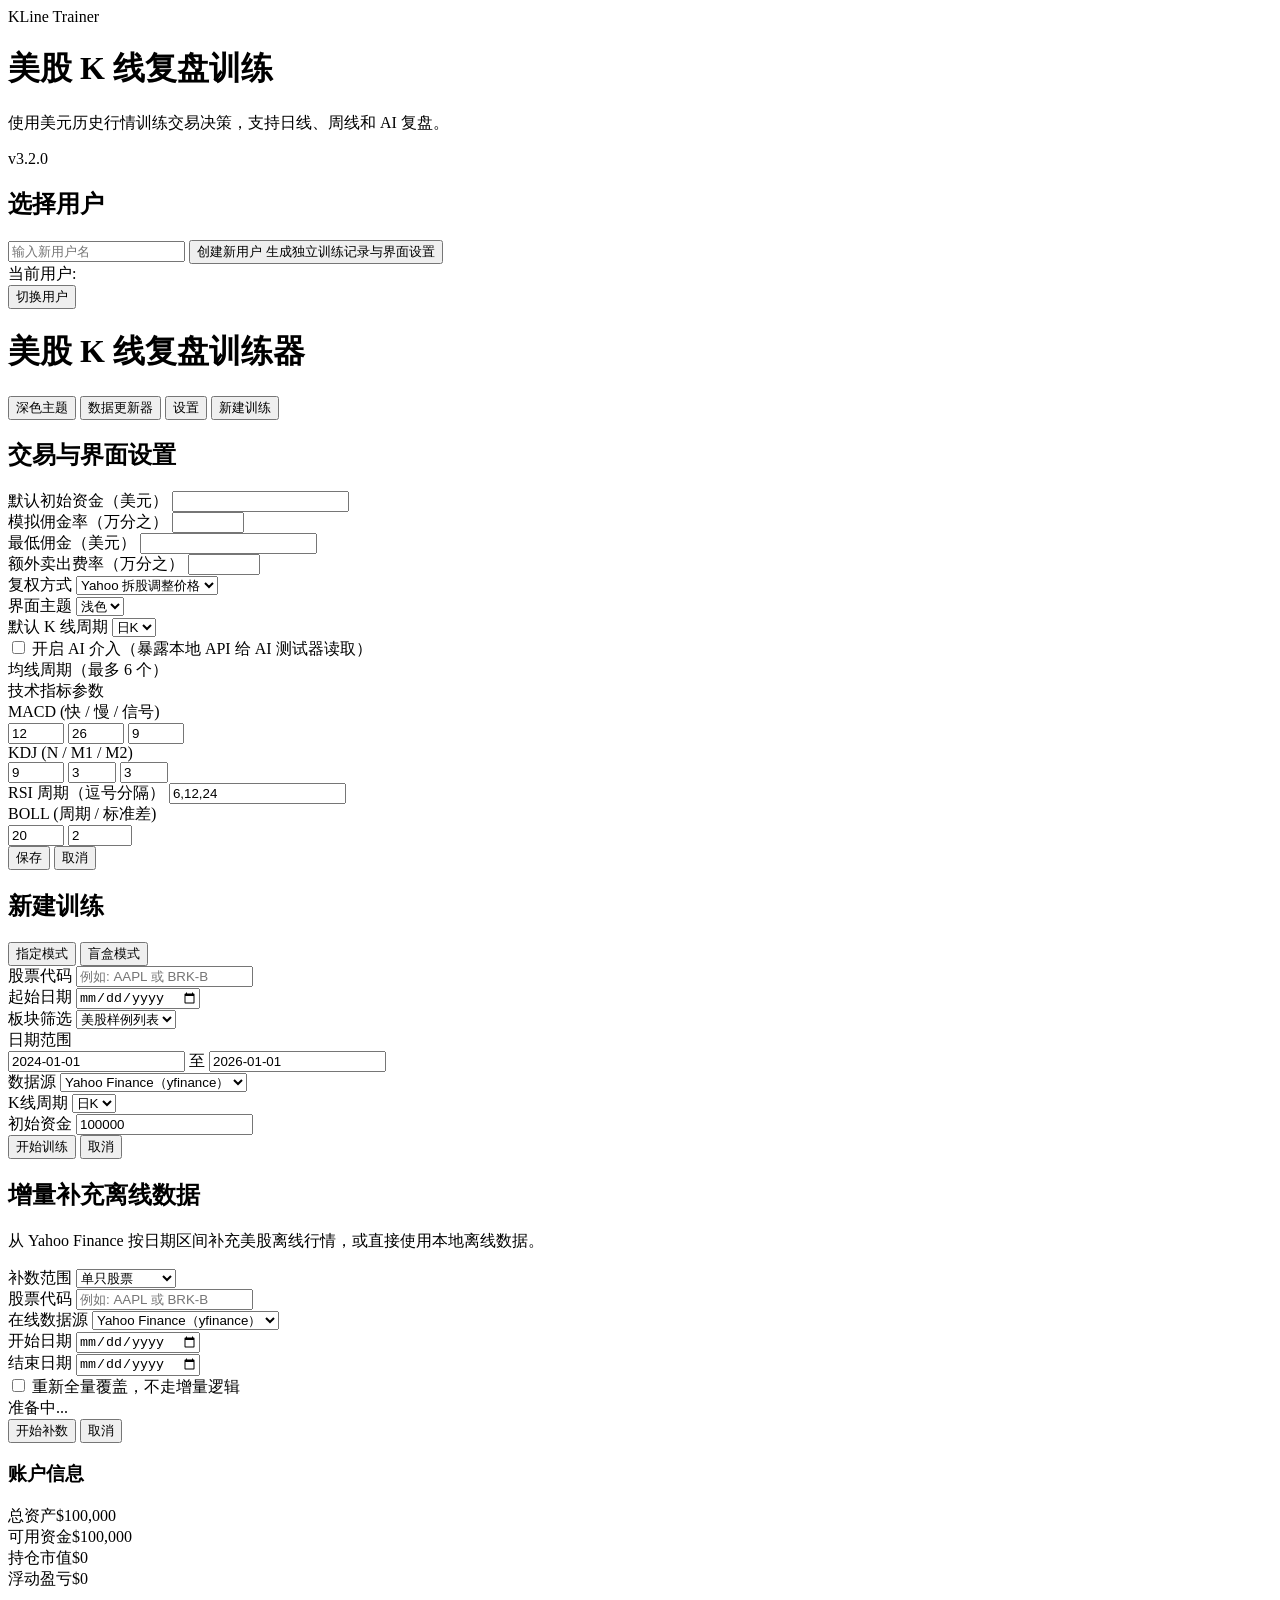
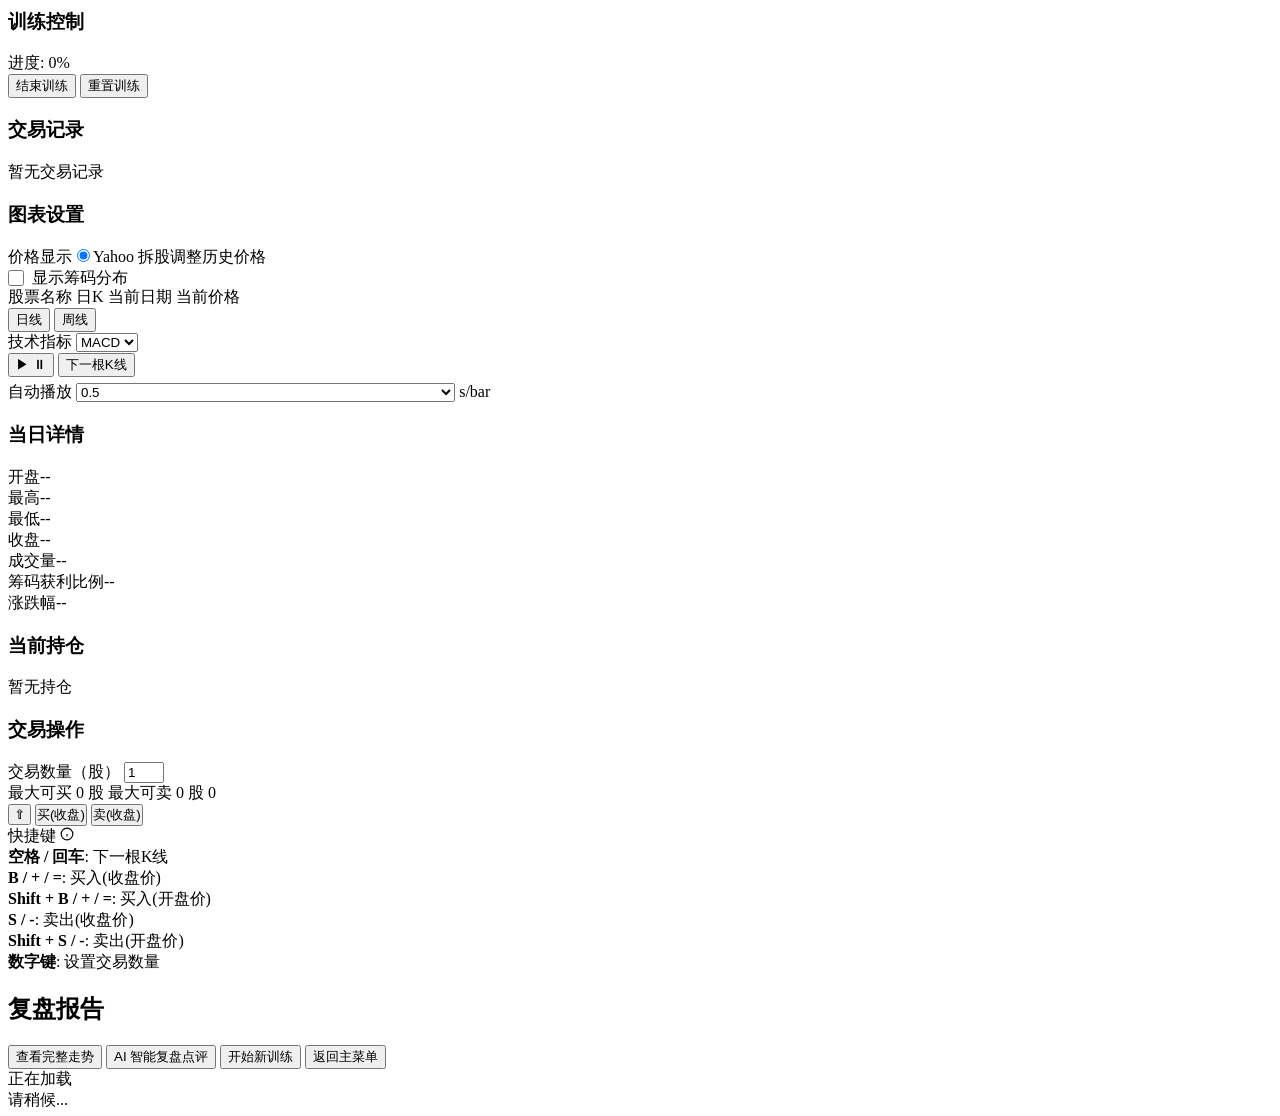
==== frontend/index_enhanced.html @ ad7b949c "feat: adapt KLinePlayground for US stock replay training" ====
<!DOCTYPE html>
<html lang="zh-CN">
<head>
    <meta charset="UTF-8">
    <meta name="viewport" content="width=device-width, initial-scale=1.0">
    <title>美股 K 线复盘训练器</title>
    <link rel="icon" href="data:;base64,iVBORw0KGgo=">
    <link rel="stylesheet" href="css/style_enhanced.css">
    <script src="js/lightweight-charts.standalone.production.js"></script>
    <style>
        .checkbox-inline-row {
            display: inline-flex;
            align-items: center;
            gap: 8px;
            white-space: nowrap;
            cursor: pointer;
            margin: 0;
        }

        .checkbox-inline-row input[type="checkbox"] {
            margin: 0;
            width: 16px;
            height: 16px;
            flex: 0 0 auto;
            display: inline-block;
            vertical-align: middle;
        }

        .checkbox-inline-row span {
            display: inline-block;
            line-height: 1.2;
        }

        .settings-menu .setting-group {
            display: flex;
            align-items: center;
        }
    </style>
</head>
<body data-theme="light">
    <div id="user-selection" class="screen">
        <div class="user-selection-container">
            <div class="hero-copy">
                <span class="eyebrow">KLine Trainer</span>
                <h1>美股 K 线复盘训练</h1>
                <p>使用美元历史行情训练交易决策，支持日线、周线和 AI 复盘。</p>
            </div>
            <div class="version-badge">v3.2.0</div>
            <div class="user-list">
                <h2>选择用户</h2>
                <div id="existing-users"></div>
                <div class="new-user-section">
                    <input type="text" id="new-username" placeholder="输入新用户名">
                    <button id="create-user-btn" class="btn btn-primary create-user-btn">
                        <span class="create-user-label">创建新用户</span>
                        <span class="create-user-hint">生成独立训练记录与界面设置</span>
                    </button>
                </div>
            </div>
        </div>
    </div>

    <div id="main-app" class="screen hidden">
        <div class="toolbar">
            <div class="toolbar-left">
                <span class="current-user">当前用户: <span id="current-username"></span></span>
                <div id="user-stats" class="user-stats"></div>
                <button id="switch-user-btn" class="btn btn-secondary">切换用户</button>
            </div>
            <div class="toolbar-center">
                <h1 id="main-title">美股 K 线复盘训练器</h1>
                <div id="current-bar-id" class="bar-id-display"></div>
            </div>
            <div class="toolbar-right">
                <button id="theme-toggle-btn" class="btn btn-secondary">深色主题</button>
                <button id="data-sync-btn" class="btn btn-secondary">数据更新器</button>
                <button id="settings-btn" class="btn btn-secondary">设置</button>
                <button id="new-training-btn" class="btn btn-primary">新建训练</button>
            </div>
        </div>

        <div id="settings-modal" class="modal hidden">
            <div class="modal-content">
                <h2>交易与界面设置</h2>
                <div class="form-grid">
                    <div class="form-group">
                        <label>默认初始资金（美元）</label>
                        <input type="number" id="default-initial-capital" step="10000" min="1000">
                    </div>
                    <div class="form-group">
                        <label>模拟佣金率（万分之）</label>
                        <input type="number" id="commission-rate" step="0.1" min="0" max="100">
                    </div>
                    <div class="form-group">
                        <label>最低佣金（美元）</label>
                        <input type="number" id="min-commission" step="0.1" min="0">
                    </div>
                    <div class="form-group">
                        <label>额外卖出费率（万分之）</label>
                        <input type="number" id="stamp-tax-rate" step="0.1" min="0" max="100">
                    </div>
                    <div class="form-group hidden">
                        <label>复权方式</label>
                        <select id="adjustment-mode">
                            <option value="none">Yahoo 拆股调整价格</option>
                        </select>
                    </div>
                    <div class="form-group">
                        <label>界面主题</label>
                        <select id="theme-select">
                            <option value="light">浅色</option>
                            <option value="dark">深色</option>
                        </select>
                    </div>
                    <div class="form-group hidden">
                        <label>默认 K 线周期</label>
                        <select id="default-period">
                            <option value="daily">日K</option>
                            <option value="weekly">周K</option>
                        </select>
                    </div>
                </div>

                <div class="form-group checkbox-group inline-check">
                    <input type="checkbox" id="enable-ai-api">
                    <label for="enable-ai-api">开启 AI 介入（暴露本地 API 给 AI 测试器读取）</label>
                </div>

                <div class="form-group">
                    <label>均线周期（最多 6 个）</label>
                    <div id="ma-periods-editor" class="ma-periods-editor"></div>
                </div>

                <div class="settings-section">
                    <label class="section-title">技术指标参数</label>
                    <div class="form-grid compact-grid">
                        <div class="form-group">
                            <label>MACD (快 / 慢 / 信号)</label>
                            <div class="inline-inputs">
                                <input type="number" id="macd-fast" value="12" min="1" max="100">
                                <input type="number" id="macd-slow" value="26" min="1" max="200">
                                <input type="number" id="macd-signal" value="9" min="1" max="100">
                            </div>
                        </div>
                        <div class="form-group">
                            <label>KDJ (N / M1 / M2)</label>
                            <div class="inline-inputs">
                                <input type="number" id="kdj-n" value="9" min="1" max="100">
                                <input type="number" id="kdj-m1" value="3" min="1" max="50">
                                <input type="number" id="kdj-m2" value="3" min="1" max="50">
                            </div>
                        </div>
                        <div class="form-group">
                            <label>RSI 周期（逗号分隔）</label>
                            <input type="text" id="rsi-periods" value="6,12,24" placeholder="例如: 6,12,24">
                        </div>
                        <div class="form-group">
                            <label>BOLL (周期 / 标准差)</label>
                            <div class="inline-inputs">
                                <input type="number" id="boll-period" value="20" min="1" max="200">
                                <input type="number" id="boll-std-dev" value="2" min="0.1" step="0.1" max="10">
                            </div>
                        </div>
                    </div>
                </div>

                <div class="modal-actions">
                    <button id="save-settings-btn" class="btn btn-primary">保存</button>
                    <button id="cancel-settings-btn" class="btn btn-secondary">取消</button>
                </div>
            </div>
        </div>

        <div id="training-setup" class="modal hidden">
            <div class="modal-content">
                <h2>新建训练</h2>
                <div class="setup-tabs">
                    <button class="tab-btn active" data-tab="specified">指定模式</button>
                    <button class="tab-btn" data-tab="random">盲盒模式</button>
                </div>

                <div id="specified-tab" class="tab-content active">
                    <div class="form-group">
                        <label>股票代码</label>
                        <input type="text" id="stock-code" placeholder="例如: AAPL 或 BRK-B">
                    </div>
                    <div class="form-group">
                        <label>起始日期</label>
                        <input type="date" id="start-date">
                    </div>
                </div>

                <div id="random-tab" class="tab-content">
                    <div class="form-group">
                        <label>板块筛选</label>
                        <select id="sector-filter">
                        <option value="all">美股样例列表</option>
                        </select>
                    </div>
                    <div class="form-group">
                        <label>日期范围</label>
                        <div class="inline-range">
                            <input type="text" id="random-start-date" value="2024-01-01" placeholder="YYYY-MM-DD">
                            <span>至</span>
                            <input type="text" id="random-end-date" value="2026-01-01" placeholder="YYYY-MM-DD">
                        </div>
                    </div>
                </div>

                <div class="form-grid">
                    <div class="form-group">
                        <label>数据源</label>
                        <select id="data-source">
                            <option value="yfinance" selected>Yahoo Finance（yfinance）</option>
                            <option value="offline">本地离线数据</option>
                        </select>
                    </div>
                    <div class="form-group hidden">
                        <label>K线周期</label>
                        <select id="kline-period">
                            <option value="daily" selected>日K</option>
                            <option value="weekly">周K</option>
                        </select>
                    </div>
                    <div class="form-group">
                        <label>初始资金</label>
                        <input type="number" id="initial-capital" value="100000" min="10000" step="1000">
                    </div>
                </div>

                <div class="modal-actions">
                    <button id="start-training-btn" class="btn btn-primary">开始训练</button>
                    <button id="cancel-setup-btn" class="btn btn-secondary">取消</button>
                </div>
            </div>
        </div>

        <div id="data-sync-modal" class="modal hidden">
            <div class="modal-content">
                <h2>增量补充离线数据</h2>
                <p class="helper-text">从 Yahoo Finance 按日期区间补充美股离线行情，或直接使用本地离线数据。</p>
                <div class="form-grid">
                    <div class="form-group">
                        <label>补数范围</label>
                        <select id="sync-scope">
                            <option value="single" selected>单只股票</option>
                            <option value="all">美股样例列表</option>
                        </select>
                    </div>
                    <div class="form-group">
                        <label>股票代码</label>
                        <input type="text" id="sync-stock-code" placeholder="例如: AAPL 或 BRK-B">
                    </div>
                    <div class="form-group">
                        <label>在线数据源</label>
                        <select id="sync-source">
                            <option value="yfinance" selected>Yahoo Finance（yfinance）</option>
                        </select>
                    </div>
                    <div class="form-group">
                        <label>开始日期</label>
                        <input type="date" id="sync-start-date">
                    </div>
                    <div class="form-group">
                        <label>结束日期</label>
                        <input type="date" id="sync-end-date">
                    </div>
                </div>
                <div class="form-group checkbox-group inline-check">
                    <input type="checkbox" id="sync-force-full">
                    <label for="sync-force-full">重新全量覆盖，不走增量逻辑</label>
                </div>
                <div id="sync-progress-wrap" class="sync-progress hidden">
                    <div class="sync-progress-bar">
                        <div id="sync-progress-fill" class="sync-progress-fill"></div>
                    </div>
                    <div id="sync-progress-text" class="sync-progress-text">准备中...</div>
                </div>
                <div id="sync-result" class="sync-result hidden"></div>
                <div class="modal-actions">
                    <button id="confirm-sync-btn" class="btn btn-primary">开始补数</button>
                    <button id="cancel-sync-btn" class="btn btn-secondary">取消</button>
                </div>
            </div>
        </div>

        <div id="training-interface" class="hidden">
            <div class="left-panel">
                <div class="control-section">
                    <h3>账户信息</h3>
                    <div class="account-info">
                        <div class="info-item"><span>总资产</span><span id="total-assets">$100,000</span></div>
                        <div class="info-item"><span>可用资金</span><span id="available-cash">$100,000</span></div>
                        <div class="info-item"><span>持仓市值</span><span id="position-value">$0</span></div>
                        <div class="info-item"><span>浮动盈亏</span><span id="floating-pnl">$0</span></div>
                    </div>
                </div>

                <div class="control-section">
                    <h3>训练控制</h3>
                    <div class="training-controls">
                        <div id="training-progress" class="progress-info">进度: 0%</div>
                        <button id="end-training-btn" class="btn btn-warning">结束训练</button>
                        <button id="reset-training-btn" class="btn btn-secondary">重置训练</button>
                    </div>
                </div>

                <div class="info-section">
                    <h3>交易记录</h3>
                    <div id="trade-history" class="trade-list">
                        <div class="no-trades">暂无交易记录</div>
                    </div>
                </div>

                <div class="control-section">
                    <h3>图表设置</h3>
                    <div class="settings-menu">
                        <div class="setting-group hidden">
                            <label>价格显示</label>
                            <div class="adjustment-controls">
                                <label><input type="radio" name="adjustment" value="none" checked>Yahoo 拆股调整历史价格</label>
                            </div>
                        </div>
                        <div class="setting-group">
                            <label class="checkbox-inline-row" for="toggle-chip-distribution">
                                <input type="checkbox" id="toggle-chip-distribution">
                                <span>显示筹码分布</span>
                            </label>
                        </div>
                    </div>
                </div>
            </div>

            <div class="chart-container" style="position: relative;">
                <div class="chart-header">
                    <div class="stock-info">
                        <span id="stock-name">股票名称</span>
                        <span id="current-period" class="period-badge">日K</span>
                        <span id="current-date">当前日期</span>
                        <span id="current-price">当前价格</span>
                    </div>
                    <div class="chart-actions">
                        <div class="view-period-switch">
                            <button class="view-period-btn active" data-period="daily">日线</button>
                            <button class="view-period-btn" data-period="weekly">周线</button>
                        </div>
                    </div>
                </div>
                <div id="chart" class="chart"></div>
                <div id="volume-chart" class="volume-chart"></div>
                <div id="indicator-chart" class="indicator-chart">
                    <div id="indicator-header" class="indicator-header">
                        <label>技术指标</label>
                        <select id="indicator-select">
                            <option value="MACD">MACD</option>
                            <option value="KDJ">KDJ</option>
                            <option value="RSI">RSI</option>
                            <option value="BOLL">BOLL</option>
                        </select>
                    </div>
                    <div id="indicator-canvas" class="indicator-canvas"></div>
                </div>
            </div>

            <div class="right-panel">
                <div class="control-section">
                    <div class="playback-controls" style="margin-bottom: 5px;">
                        <button id="play-pause-btn" class="btn btn-primary">
                            <span class="play-icon">▶</span>
                            <span class="pause-icon hidden">⏸</span>
                        </button>
                        <button id="next-bar-btn" class="btn btn-secondary">下一根K线</button>
                    </div>
                    <div class="speed-control">
                        <label>自动播放</label>
                        <select id="playback-speed" style="width: 30%;padding: 0">
                            <option value="0.5">0.5</option>
                            <option value="1">1</option>
                            <option value="2">2</option>
                            <option value="5">5</option>
                            <option value="10">10</option>
                        </select>
                        <label>s/bar</label>
                    </div>
                </div>

                <div class="info-section">
                    <h3>当日详情</h3>
                    <div id="daily-info" class="daily-details">
                        <div class="detail-item"><span>开盘</span><span id="open-price">--</span></div>
                        <div class="detail-item"><span>最高</span><span id="high-price">--</span></div>
                        <div class="detail-item"><span>最低</span><span id="low-price">--</span></div>
                        <div class="detail-item"><span>收盘</span><span id="close-price">--</span></div>
                        <div class="detail-item"><span>成交量</span><span id="volume">--</span></div>
                        <div class="detail-item hidden" id="profit-ratio-container"><span>筹码获利比例</span><span id="profit-ratio">--</span></div>
                        <div class="detail-item"><span>涨跌幅</span><span id="change-percent">--</span></div>
                    </div>
                </div>

                <div class="control-section">
                    <h3>当前持仓</h3>
                    <div id="current-positions" class="positions-list">
                        <div class="no-positions">暂无持仓</div>
                    </div>
                </div>

                <div class="control-section">
                    <h3>交易操作</h3>
                    <div class="trade-controls">
                        <div class="trade-input">
                            <label>交易数量（股）</label>
                            <input type="number" id="trade-quantity" value="1" min="1" max="1">
                            <div class="max-quantity-info">
                                最大可买 <span id="max-buy-quantity">0</span> 股
                                最大可卖 <span id="max-sell-quantity">0</span> 股
                                <span id="max-quantity" class="hidden">0</span>
                            </div>
                        </div>
                        <div class="trade-buttons">
                            <button id="shift-toggle-btn" class="btn btn-secondary shift-btn" title="点击或按住 Shift 切换为开盘价交易">⇧</button>
                            <button id="buy-btn" class="btn btn-danger"style="padding: 0;">买(收盘)</button>
                            <button id="sell-btn" class="btn btn-success" style="padding: 0;">卖(收盘)</button>
                        </div>
                    </div>
                </div>

                <div class="shortcut-trigger-container">
                    <div class="shortcut-trigger">
                        <span>快捷键</span>
                        <svg xmlns="http://www.w3.org/2000/svg" width="14" height="14" viewBox="0 0 24 24" fill="none" stroke="currentColor" stroke-width="2">
                            <circle cx="12" cy="12" r="10"></circle>
                            <line x1="12" y1="16" x2="12" y2="12"></line>
                            <line x1="12" y1="8" x2="12.01" y2="8"></line>
                        </svg>
                    </div>
                    <div class="shortcut-tooltip">
                        <div class="shortcut-item"><strong>空格 / 回车</strong>: 下一根K线</div>
                        <div class="shortcut-item"><strong>B / + / =</strong>: 买入(收盘价)</div>
                        <div class="shortcut-item"><strong>Shift + B / + / =</strong>: 买入(开盘价)</div>
                        <div class="shortcut-item"><strong>S / -</strong>: 卖出(收盘价)</div>
                        <div class="shortcut-item"><strong>Shift + S / -</strong>: 卖出(开盘价)</div>
                        <div class="shortcut-item"><strong>数字键</strong>: 设置交易数量</div>
                    </div>
                </div>
            </div>
        </div>

        <div id="report-interface" class="hidden">
            <div class="report-container">
                <h2>复盘报告</h2>
                <div id="report-content"></div>
                <div class="report-actions">
                    <button id="view-full-chart-btn" class="btn btn-primary">查看完整走势</button>
                    <button id="ai-analyze-btn" class="btn btn-info hidden">AI 智能复盘点评</button>
                    <button id="new-training-from-report-btn" class="btn btn-secondary">开始新训练</button>
                    <button id="return-main-menu-btn" class="btn btn-secondary">返回主菜单</button>
                </div>
            </div>
        </div>

        <div id="loading-overlay" class="loading-overlay hidden">
            <div class="loading-card">
                <div class="loading-spinner"></div>
                <div id="loading-title" class="loading-title">正在加载</div>
                <div id="loading-detail" class="loading-detail">请稍候...</div>
            </div>
        </div>
    </div>

    <script src="js/marked.min.js"></script>
    <script src="js/main_enhanced.js"></script>
</body>
</html>
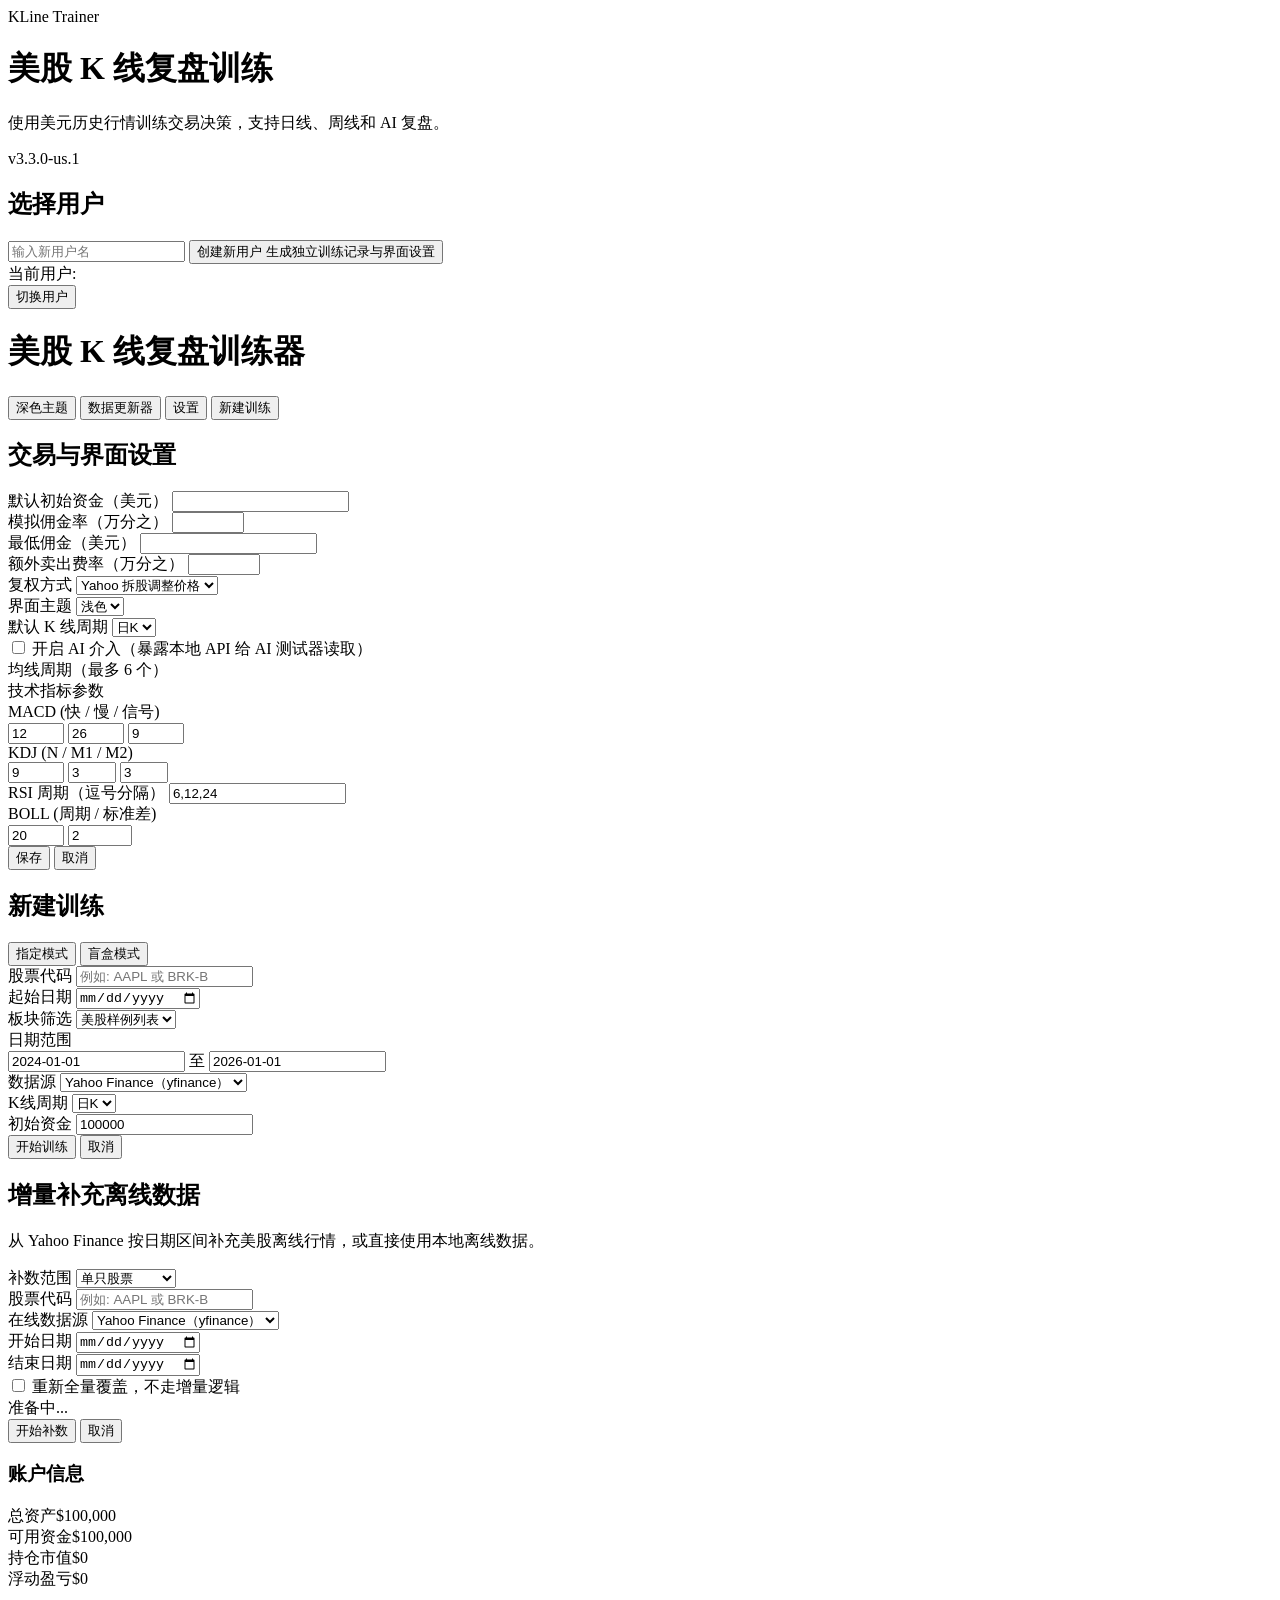
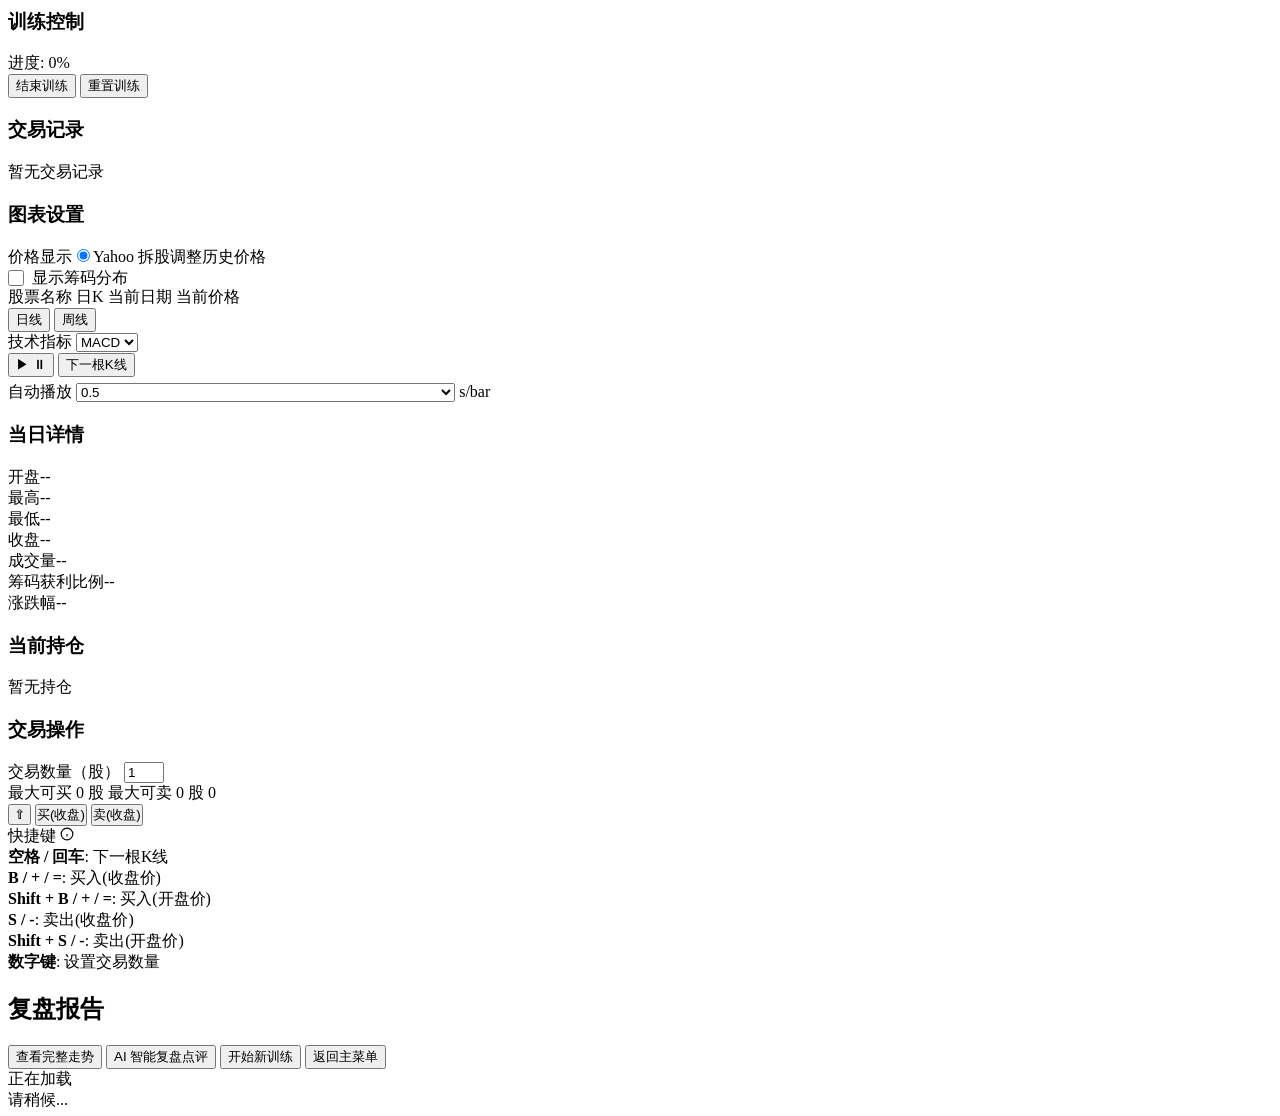
==== commit 385697c7: "build: package Windows x64 US trainer and AI assistant v3.3.0-us.1" ====
--- a/frontend/index_enhanced.html
+++ b/frontend/index_enhanced.html
@@ -45,7 +45,7 @@
                 <h1>美股 K 线复盘训练</h1>
                 <p>使用美元历史行情训练交易决策，支持日线、周线和 AI 复盘。</p>
             </div>
-            <div class="version-badge">v3.2.0</div>
+            <div class="version-badge">v3.3.0-us.1</div>
             <div class="user-list">
                 <h2>选择用户</h2>
                 <div id="existing-users"></div>
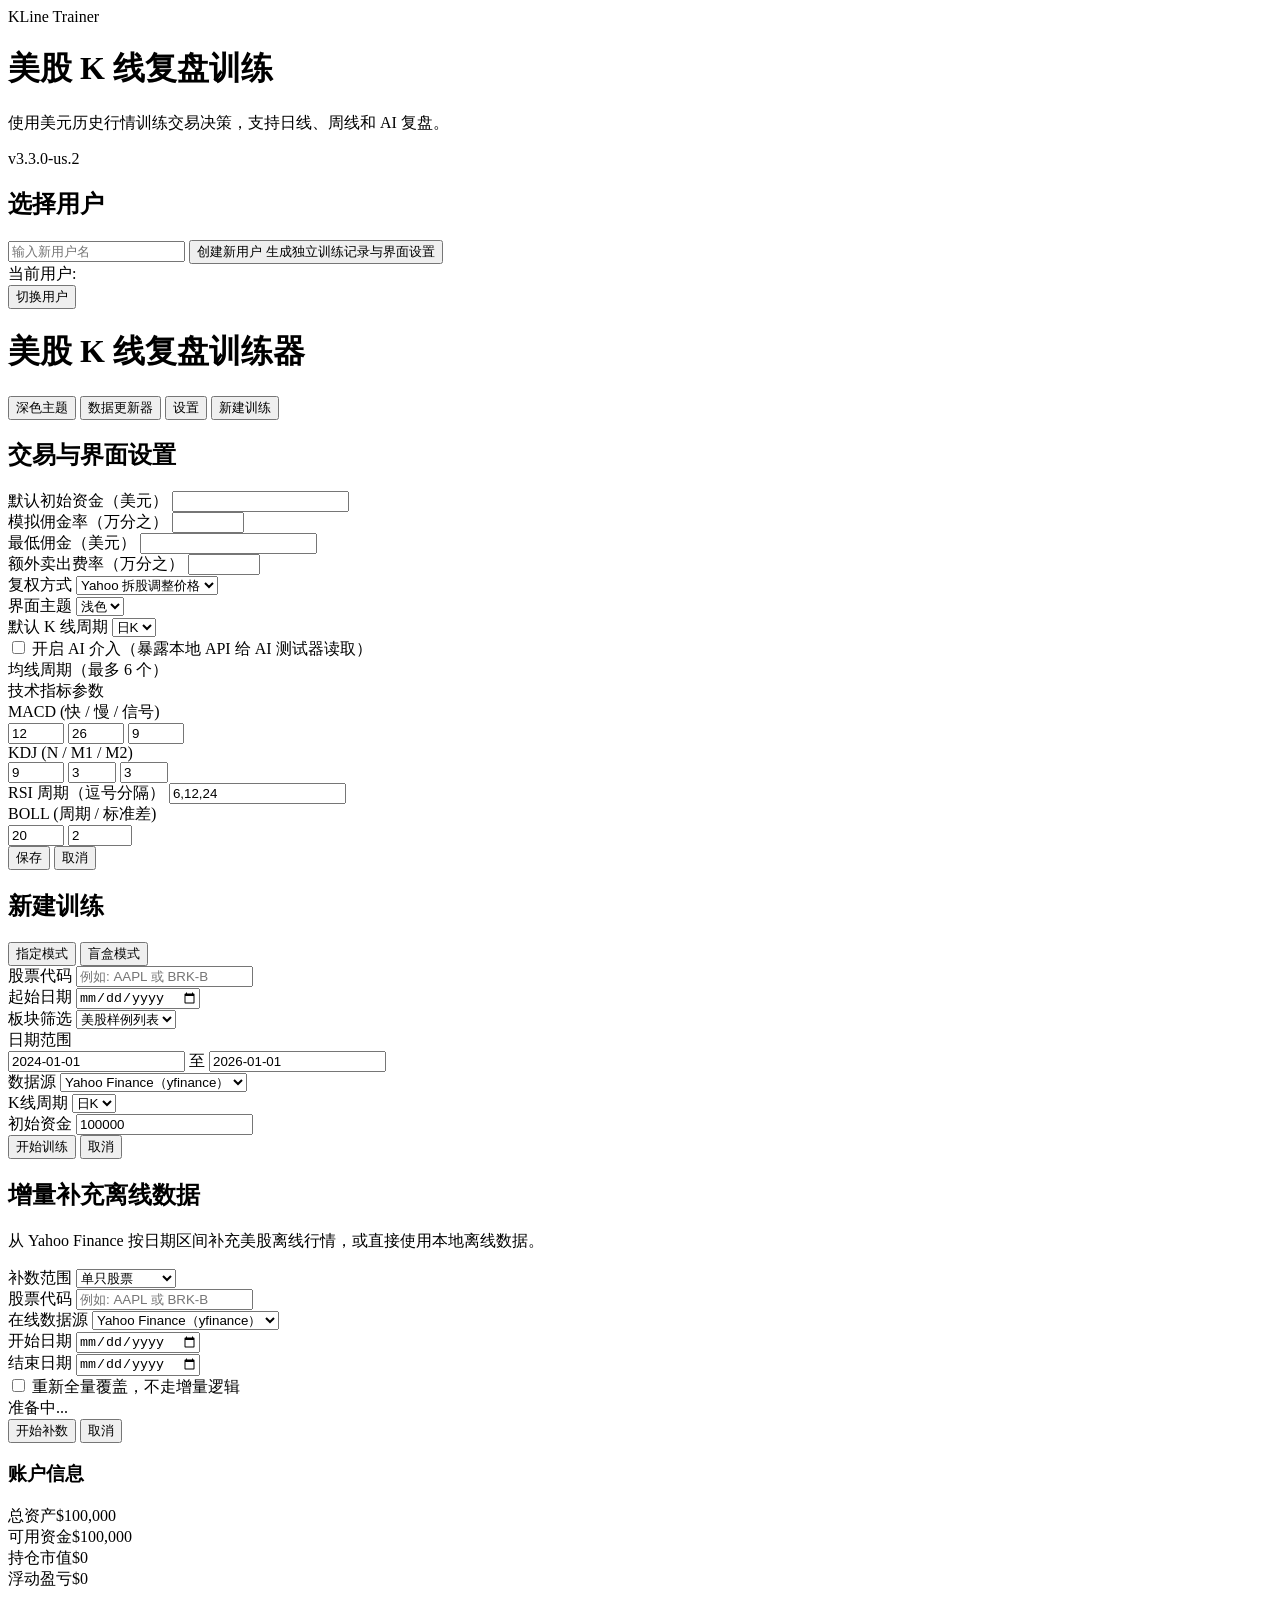
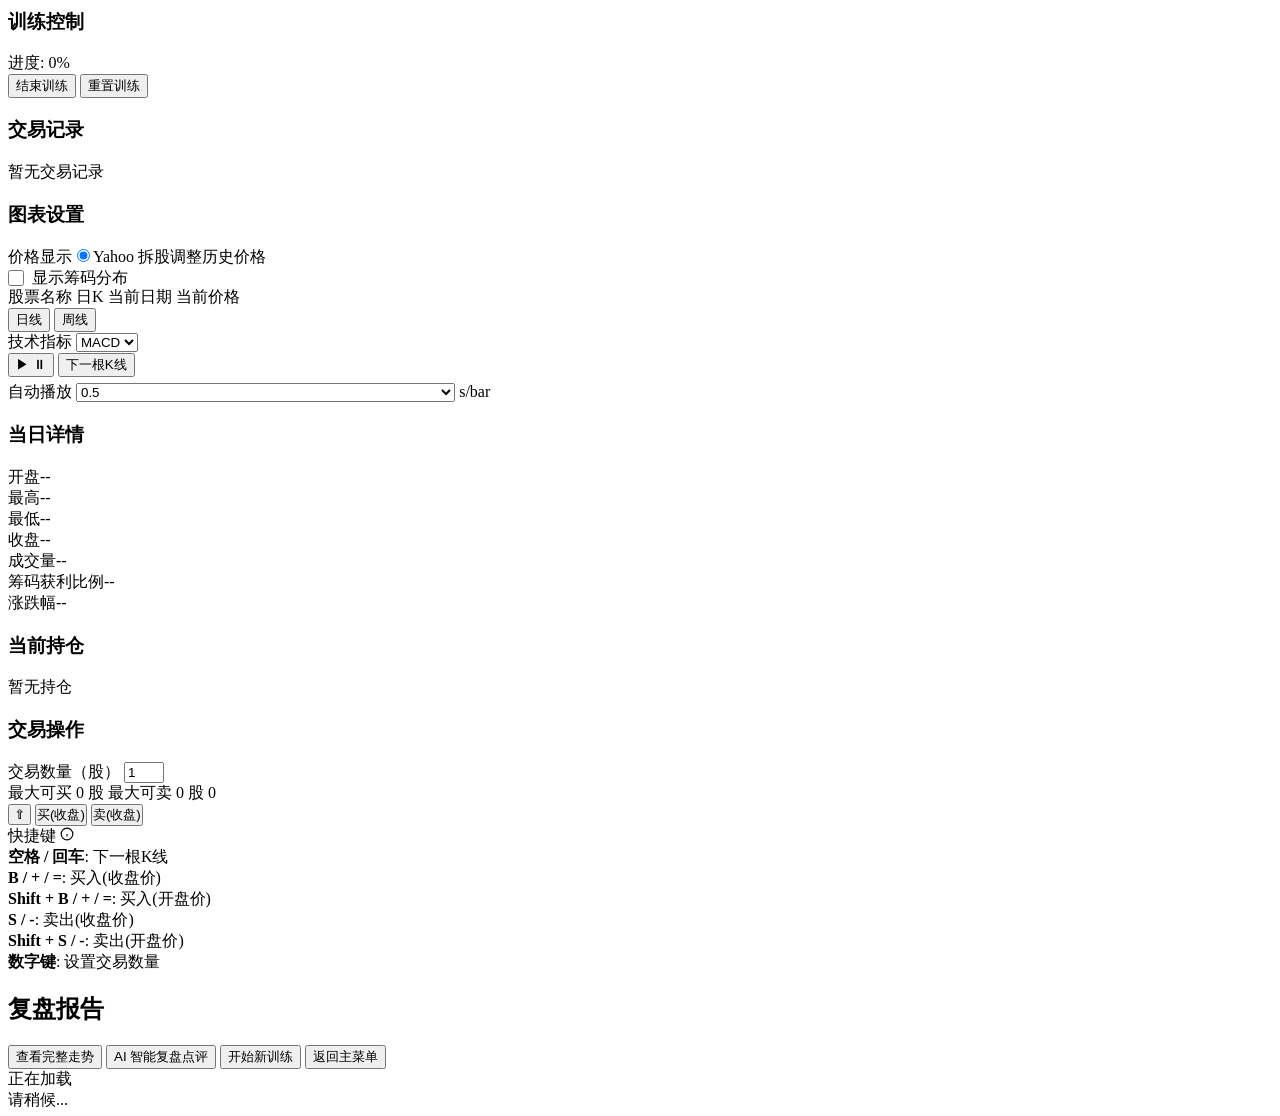
==== commit cf4245f8: "fix: ship self-contained Windows executables and expose startup failures" ====
--- a/frontend/index_enhanced.html
+++ b/frontend/index_enhanced.html
@@ -45,7 +45,7 @@
                 <h1>美股 K 线复盘训练</h1>
                 <p>使用美元历史行情训练交易决策，支持日线、周线和 AI 复盘。</p>
             </div>
-            <div class="version-badge">v3.3.0-us.1</div>
+            <div class="version-badge">v3.3.0-us.2</div>
             <div class="user-list">
                 <h2>选择用户</h2>
                 <div id="existing-users"></div>
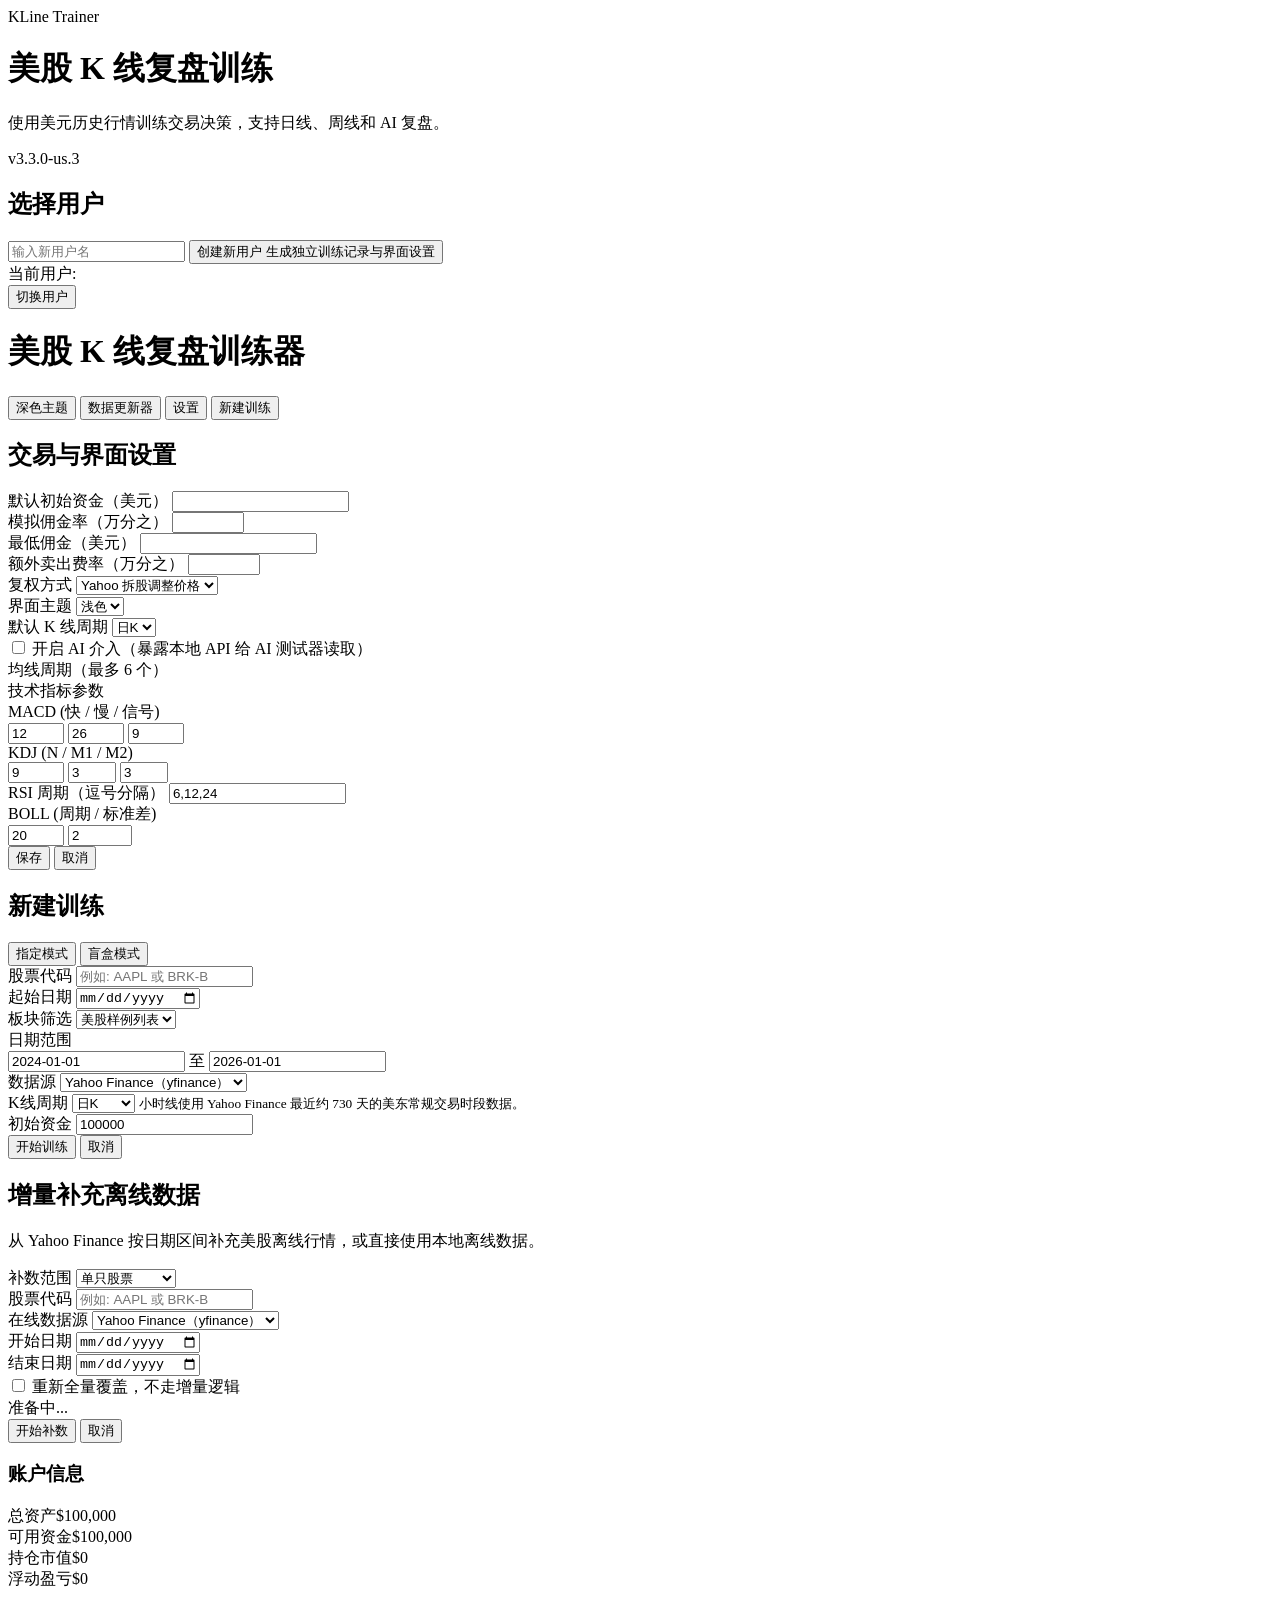
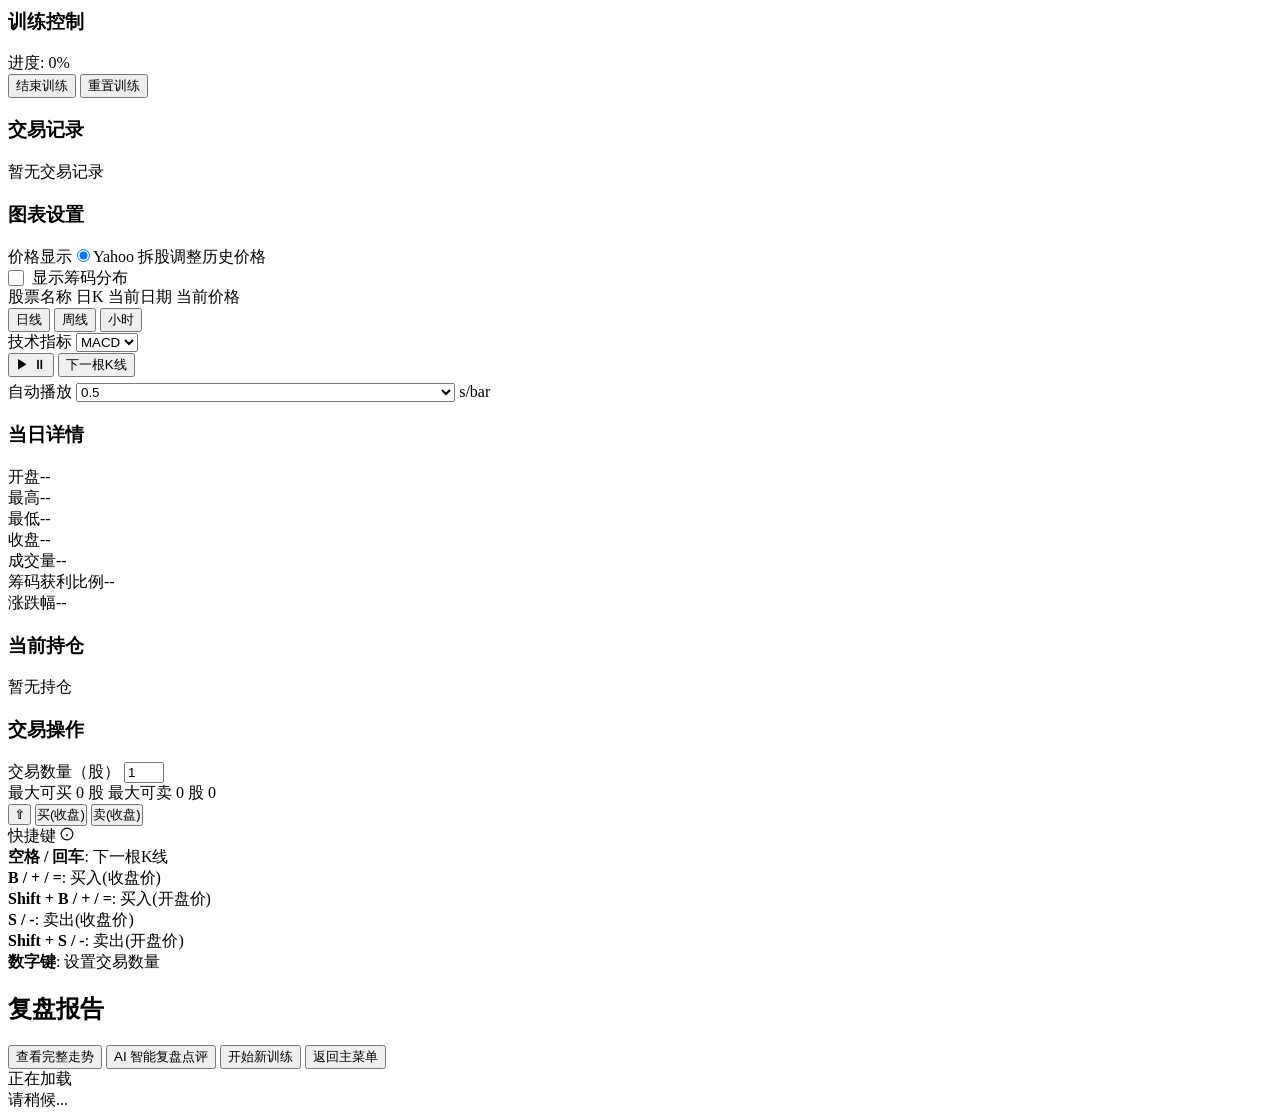
==== commit 8fec3cdc: "feat: add US hourly replay with exchange-time charts and isolated cache" ====
--- a/frontend/index_enhanced.html
+++ b/frontend/index_enhanced.html
@@ -45,7 +45,7 @@
                 <h1>美股 K 线复盘训练</h1>
                 <p>使用美元历史行情训练交易决策，支持日线、周线和 AI 复盘。</p>
             </div>
-            <div class="version-badge">v3.3.0-us.2</div>
+            <div class="version-badge">v3.3.0-us.3</div>
             <div class="user-list">
                 <h2>选择用户</h2>
                 <div id="existing-users"></div>
@@ -215,12 +215,14 @@
                             <option value="offline">本地离线数据</option>
                         </select>
                     </div>
-                    <div class="form-group hidden">
+                    <div class="form-group">
                         <label>K线周期</label>
                         <select id="kline-period">
                             <option value="daily" selected>日K</option>
                             <option value="weekly">周K</option>
-                        </select>
+                            <option value="hourly">60分钟</option>
+                        </select>
+                        <small id="kline-period-help" class="helper-text">小时线使用 Yahoo Finance 最近约 730 天的美东常规交易时段数据。</small>
                     </div>
                     <div class="form-group">
                         <label>初始资金</label>
@@ -343,6 +345,7 @@
                         <div class="view-period-switch">
                             <button class="view-period-btn active" data-period="daily">日线</button>
                             <button class="view-period-btn" data-period="weekly">周线</button>
+                            <button class="view-period-btn hidden" data-period="hourly">小时</button>
                         </div>
                     </div>
                 </div>
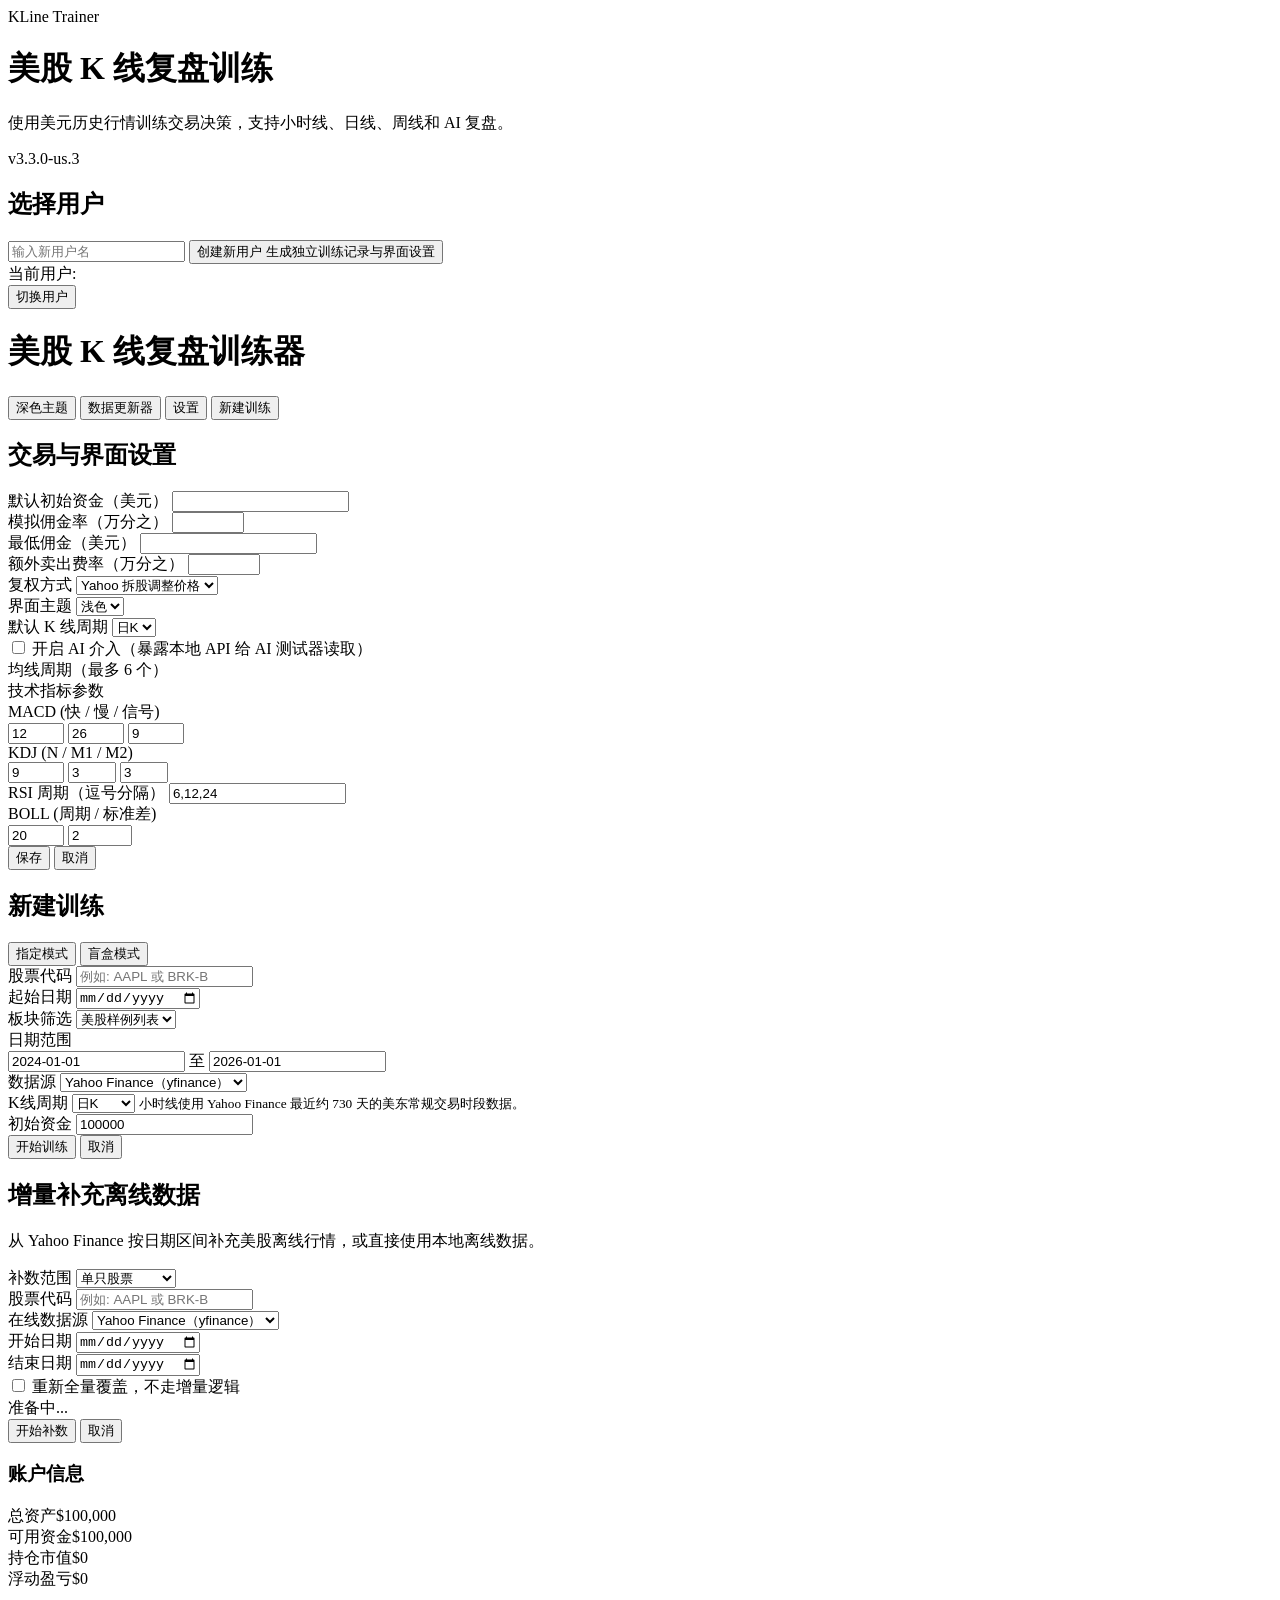
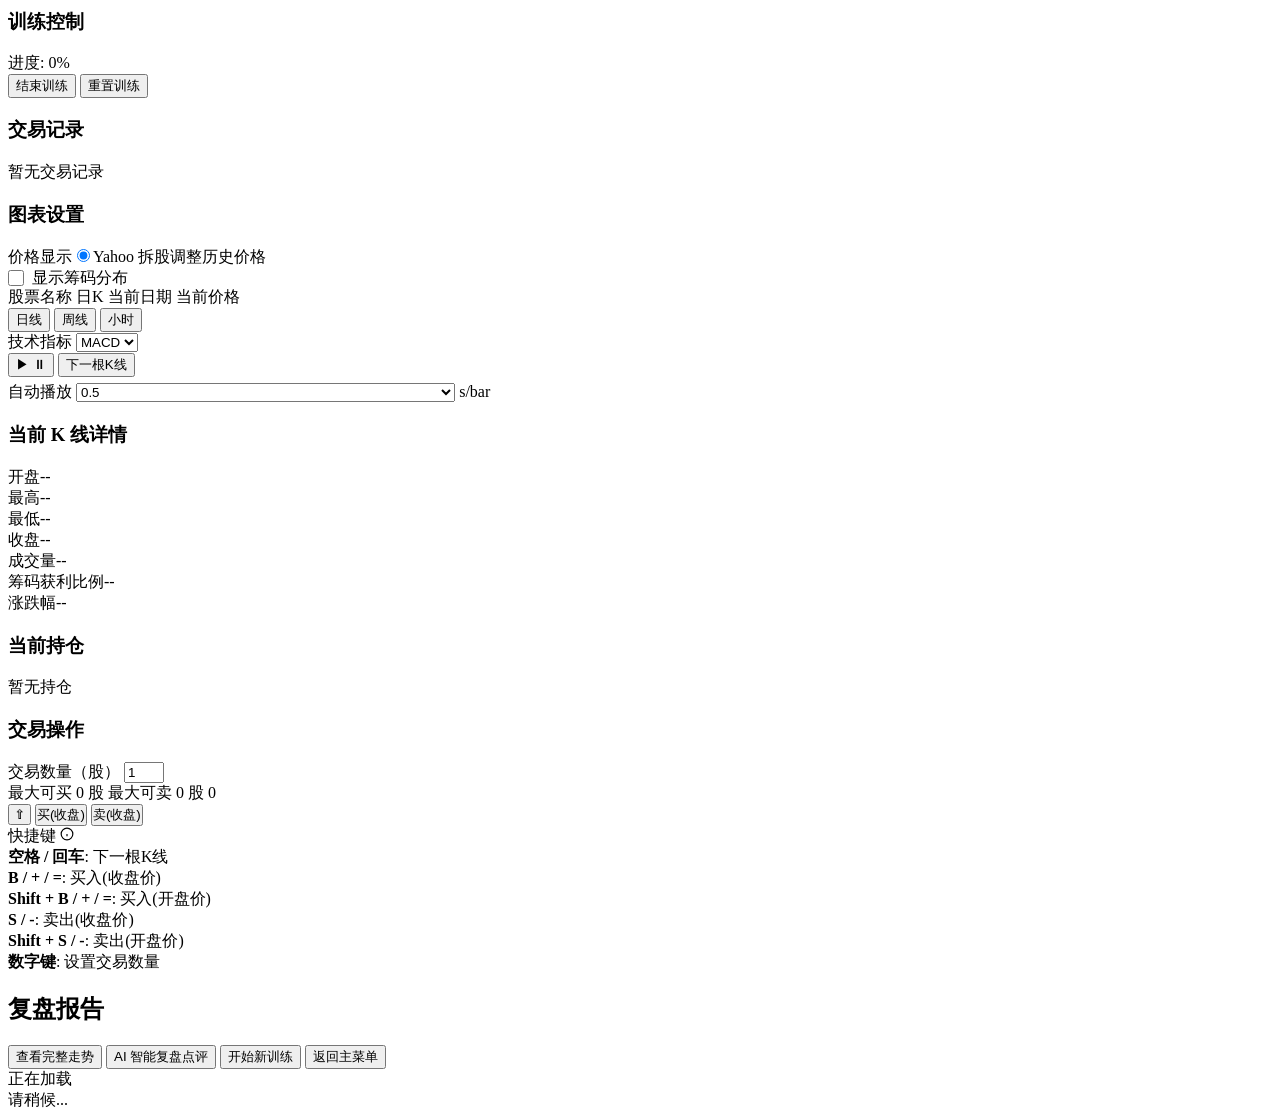
==== commit 20cc0137: "fix: keep replay progress consistent across aggregated chart views" ====
--- a/frontend/index_enhanced.html
+++ b/frontend/index_enhanced.html
@@ -43,7 +43,7 @@
             <div class="hero-copy">
                 <span class="eyebrow">KLine Trainer</span>
                 <h1>美股 K 线复盘训练</h1>
-                <p>使用美元历史行情训练交易决策，支持日线、周线和 AI 复盘。</p>
+                <p>使用美元历史行情训练交易决策，支持小时线、日线、周线和 AI 复盘。</p>
             </div>
             <div class="version-badge">v3.3.0-us.3</div>
             <div class="user-list">
@@ -388,7 +388,7 @@
                 </div>
 
                 <div class="info-section">
-                    <h3>当日详情</h3>
+                    <h3>当前 K 线详情</h3>
                     <div id="daily-info" class="daily-details">
                         <div class="detail-item"><span>开盘</span><span id="open-price">--</span></div>
                         <div class="detail-item"><span>最高</span><span id="high-price">--</span></div>
